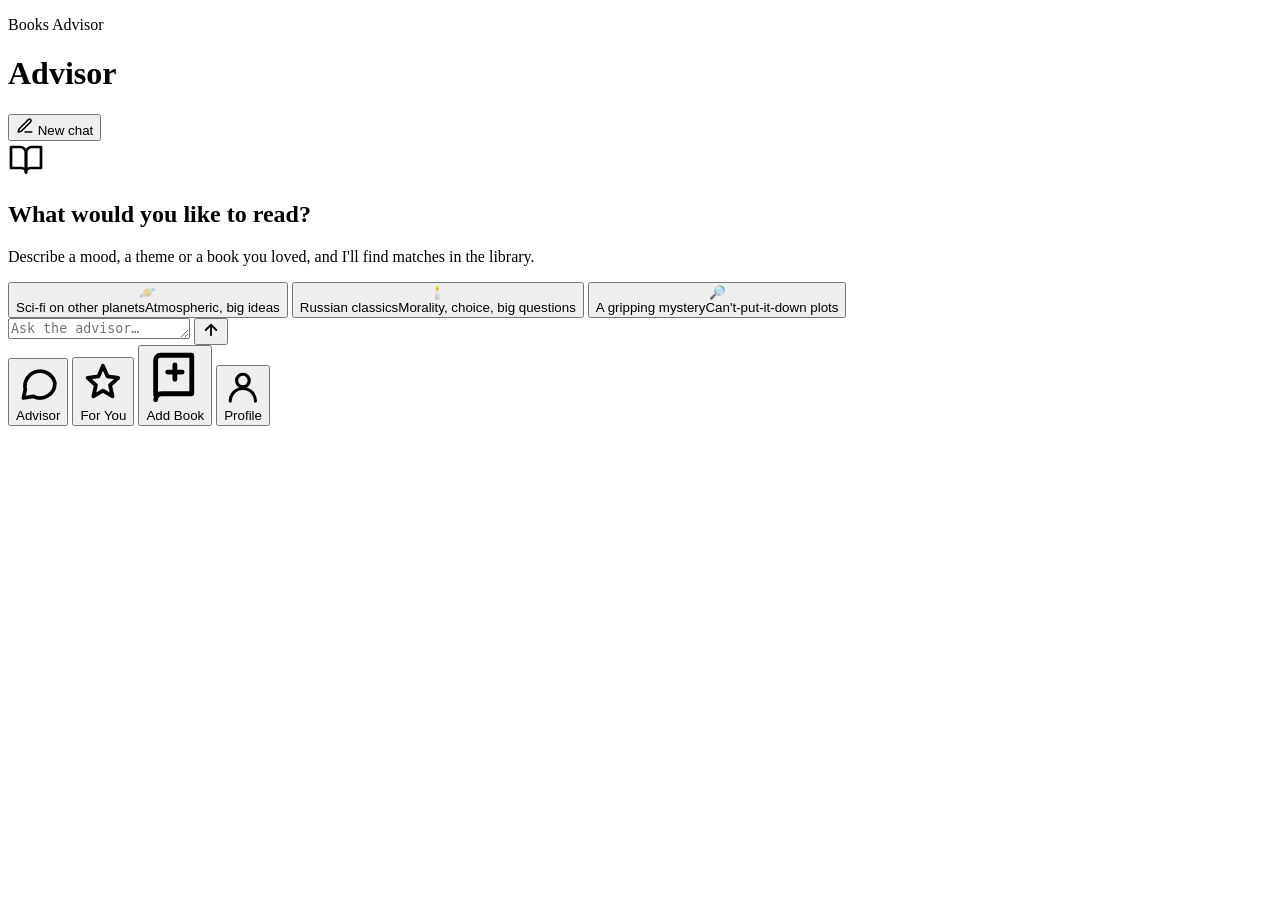
==== web/static/user.html @ ba663d17 "Split web into reader app and admin console, translate to English - Reader app (/), mobile-first: Ad" ====
<!doctype html>
<html lang="en">
<head>
  <meta charset="utf-8">
  <meta name="viewport" content="width=device-width, initial-scale=1, viewport-fit=cover">
  <meta name="theme-color" content="#f1f3f7" media="(prefers-color-scheme: light)">
  <meta name="theme-color" content="#0e1117" media="(prefers-color-scheme: dark)">
  <title>Books Advisor</title>
  <link rel="preconnect" href="https://fonts.googleapis.com">
  <link rel="stylesheet" href="https://fonts.googleapis.com/css2?family=Nunito+Sans:opsz,wght@6..12,500;6..12,600;6..12,700&display=swap">
  <link rel="stylesheet" href="/static/base.css">
  <link rel="stylesheet" href="/static/user.css">
</head>
<body>
<div class="app" id="app" data-view="chat">
  <header class="appbar">
    <div class="appbar-titles">
      <p class="eyebrow" id="eyebrow">Books Advisor</p>
      <h1 id="page-title">Advisor</h1>
    </div>
    <div class="appbar-right">
      <span class="dot" id="conn-dot" title="Connection"></span>
      <button class="btn sm ghost" id="newchat-btn" title="Start a new chat">
        <svg width="18" height="18" viewBox="0 0 24 24" fill="none" stroke="currentColor" stroke-width="2" stroke-linecap="round" stroke-linejoin="round"><path d="M12 20h9"/><path d="M16.5 3.5a2.1 2.1 0 0 1 3 3L7 19l-4 1 1-4Z"/></svg>
        New chat
      </button>
    </div>
  </header>

  <main>
    <!-- Advisor chat -->
    <section data-panel="chat">
      <div class="alert attention enter" id="chat-alert" hidden style="margin-bottom:12px"></div>
      <div class="messages" id="messages">
        <div class="empty" id="chat-empty">
          <div class="empty-art">
            <svg width="36" height="36" viewBox="0 0 24 24" fill="none" stroke="currentColor" stroke-width="1.8" stroke-linecap="round" stroke-linejoin="round"><path d="M2 4h6a4 4 0 0 1 4 4v13a3 3 0 0 0-3-3H2z"/><path d="M22 4h-6a4 4 0 0 0-4 4v13a3 3 0 0 1 3-3h7z"/></svg>
          </div>
          <h2>What would you like to read?</h2>
          <p class="muted">Describe a mood, a theme or a book you loved, and I'll find matches in the library.</p>
          <div class="suggestions">
            <button class="suggestion" data-suggest="Recommend atmospheric science fiction set on other planets">🪐 <div>Sci-fi on other planets<span>Atmospheric, big ideas</span></div></button>
            <button class="suggestion" data-suggest="I want a classic Russian novel about morality and choice">🕯️ <div>Russian classics<span>Morality, choice, big questions</span></div></button>
            <button class="suggestion" data-suggest="Something gripping and mysterious I can't put down">🔎 <div>A gripping mystery<span>Can't-put-it-down plots</span></div></button>
          </div>
        </div>
      </div>
      <div class="composer-bar" id="composer-bar">
        <form class="composer" id="composer">
          <textarea class="textarea" id="chat-input" rows="1" placeholder="Ask the advisor…" aria-label="Message"></textarea>
          <button type="button" class="btn ghost mic" id="mic-btn" title="Voice input" hidden>
            <svg width="18" height="18" viewBox="0 0 24 24" fill="none" stroke="currentColor" stroke-width="2" stroke-linecap="round"><rect x="9" y="3" width="6" height="11" rx="3"/><path d="M5 11a7 7 0 0 0 14 0M12 18v3"/></svg>
          </button>
          <button class="btn primary" id="send-btn" aria-label="Send">
            <svg width="18" height="18" viewBox="0 0 24 24" fill="none" stroke="currentColor" stroke-width="2.4" stroke-linecap="round" stroke-linejoin="round"><path d="M12 19V5M5 12l7-7 7 7"/></svg>
          </button>
        </form>
      </div>
    </section>

    <!-- For You -->
    <section data-panel="forme" hidden>
      <div class="row" style="margin-bottom:6px">
        <p class="section-note" style="margin:0 auto 0 0">Based on your age, language, likes and chat history.</p>
        <button class="btn sm" id="forme-refresh">
          <svg width="16" height="16" viewBox="0 0 24 24" fill="none" stroke="currentColor" stroke-width="2.2" stroke-linecap="round" stroke-linejoin="round"><path d="M21 12a9 9 0 1 1-3-6.7L21 8"/><path d="M21 3v5h-5"/></svg>
          Refresh
        </button>
      </div>
      <div id="forme-body" style="margin-top:12px"></div>
    </section>

    <!-- Add a book -->
    <section data-panel="add" hidden>
      <p class="section-note">Fill it in English: search runs on English embeddings. The book joins the library right away.</p>
      <div class="alert attention" id="add-alert" hidden style="margin-bottom:14px"></div>
      <form id="add-form" class="card form-stack">
        <div class="field"><label for="f-title">Title</label><input class="input" id="f-title" name="title" required placeholder="1984"></div>
        <div class="field"><label for="f-author">Author</label><input class="input" id="f-author" name="author" required placeholder="George Orwell"></div>
        <div class="field"><label for="f-genre">Genre</label><input class="input" id="f-genre" name="genre" required placeholder="Science Fiction" list="genre-list"><datalist id="genre-list"></datalist></div>
        <div class="field"><label for="f-rating">Rating <span class="hint">optional, 0–5</span></label><input class="input num" id="f-rating" name="rating" type="number" min="0" max="5" step="0.1" inputmode="decimal" placeholder="4.5"></div>
        <div class="field"><label for="f-desc">Description</label><textarea class="textarea" id="f-desc" name="description" required placeholder="A dystopian novel about a totalitarian society"></textarea></div>
        <button class="btn primary" id="add-submit">Add to library</button>
      </form>
    </section>

    <!-- Profile -->
    <section data-panel="profile" hidden>
      <div class="alert attention enter" id="profile-alert" hidden style="margin-bottom:14px">Tell us a little about yourself to get personal picks and start chatting.</div>
      <form class="card" id="profile-form">
        <div class="profile-head">
          <div class="avatar lg" id="avatar">?</div>
          <div>
            <h2 id="profile-name">Reader</h2>
            <p class="muted small" id="profile-sub">Not set up yet</p>
          </div>
        </div>
        <div class="form-stack">
          <div class="field"><label for="p-name">Name</label><input class="input" id="p-name" maxlength="60" autocomplete="nickname" placeholder="How should we call you?"></div>
          <div class="field"><label for="p-age">Age</label><input class="input num" id="p-age" type="number" min="5" max="110" inputmode="numeric" required placeholder="25">
            <span class="hint">Helps us suggest books readers your age enjoy.</span></div>
          <div class="field"><label for="p-lang">Language</label>
            <select class="select" id="p-lang">
              <option value="en">English</option><option value="ru">Russian</option><option value="de">German</option>
              <option value="fr">French</option><option value="es">Spanish</option><option value="it">Italian</option>
              <option value="pt">Portuguese</option><option value="uk">Ukrainian</option><option value="kk">Kazakh</option>
              <option value="zh">Chinese</option><option value="ja">Japanese</option><option value="tr">Turkish</option>
            </select>
            <span class="hint">Books popular with readers of your language rank higher.</span></div>
          <button class="btn primary" id="profile-save">Save profile</button>
        </div>
      </form>
      <div class="card">
        <div class="list-row"><span>Advisor</span><span class="badge" id="engine-badge">Loading</span></div>
        <div class="list-row"><span>Connection</span><span class="badge ok" id="conn-text">Online</span></div>
      </div>
    </section>
  </main>

  <nav class="tabbar" role="tablist">
    <button class="tab" role="tab" data-view="chat" aria-selected="true"><span class="tab-icon">
      <svg viewBox="0 0 24 24" fill="none" stroke="currentColor" stroke-width="2" stroke-linecap="round" stroke-linejoin="round"><path d="M21 12a8 8 0 0 1-11.6 7.1L4 20l1-4.6A8 8 0 1 1 21 12Z"/></svg></span>Advisor</button>
    <button class="tab" role="tab" data-view="forme"><span class="tab-icon">
      <svg viewBox="0 0 24 24" fill="none" stroke="currentColor" stroke-width="2" stroke-linecap="round" stroke-linejoin="round"><path d="M12 3l2.4 5.6L20 9.3l-4.3 3.9 1.3 5.8L12 16l-5 3 1.3-5.8L4 9.3l5.6-.7Z"/></svg></span>For You</button>
    <button class="tab" role="tab" data-view="add"><span class="tab-icon">
      <svg viewBox="0 0 24 24" fill="none" stroke="currentColor" stroke-width="2" stroke-linecap="round" stroke-linejoin="round"><path d="M4 19.5V5a2 2 0 0 1 2-2h13v16H6.5A2.5 2.5 0 0 0 4 21.5"/><path d="M12 7v6M9 10h6"/></svg></span>Add Book</button>
    <button class="tab" role="tab" data-view="profile"><span class="tab-icon">
      <svg viewBox="0 0 24 24" fill="none" stroke="currentColor" stroke-width="2" stroke-linecap="round" stroke-linejoin="round"><circle cx="12" cy="8" r="4"/><path d="M4 21a8 8 0 0 1 16 0"/></svg></span>Profile</button>
  </nav>
</div>

<div class="backdrop" id="confirm-dialog" hidden>
  <div class="dialog pop" role="alertdialog" aria-labelledby="confirm-title">
    <h2 id="confirm-title"></h2>
    <p class="muted" id="confirm-text"></p>
    <div class="row end">
      <button class="btn ghost" id="confirm-no">Cancel</button>
      <button class="btn danger" id="confirm-yes">Confirm</button>
    </div>
  </div>
</div>
<div class="toast" id="toast" hidden></div>
<script src="/static/common.js"></script>
<script src="/static/user.js"></script>
</body>
</html>
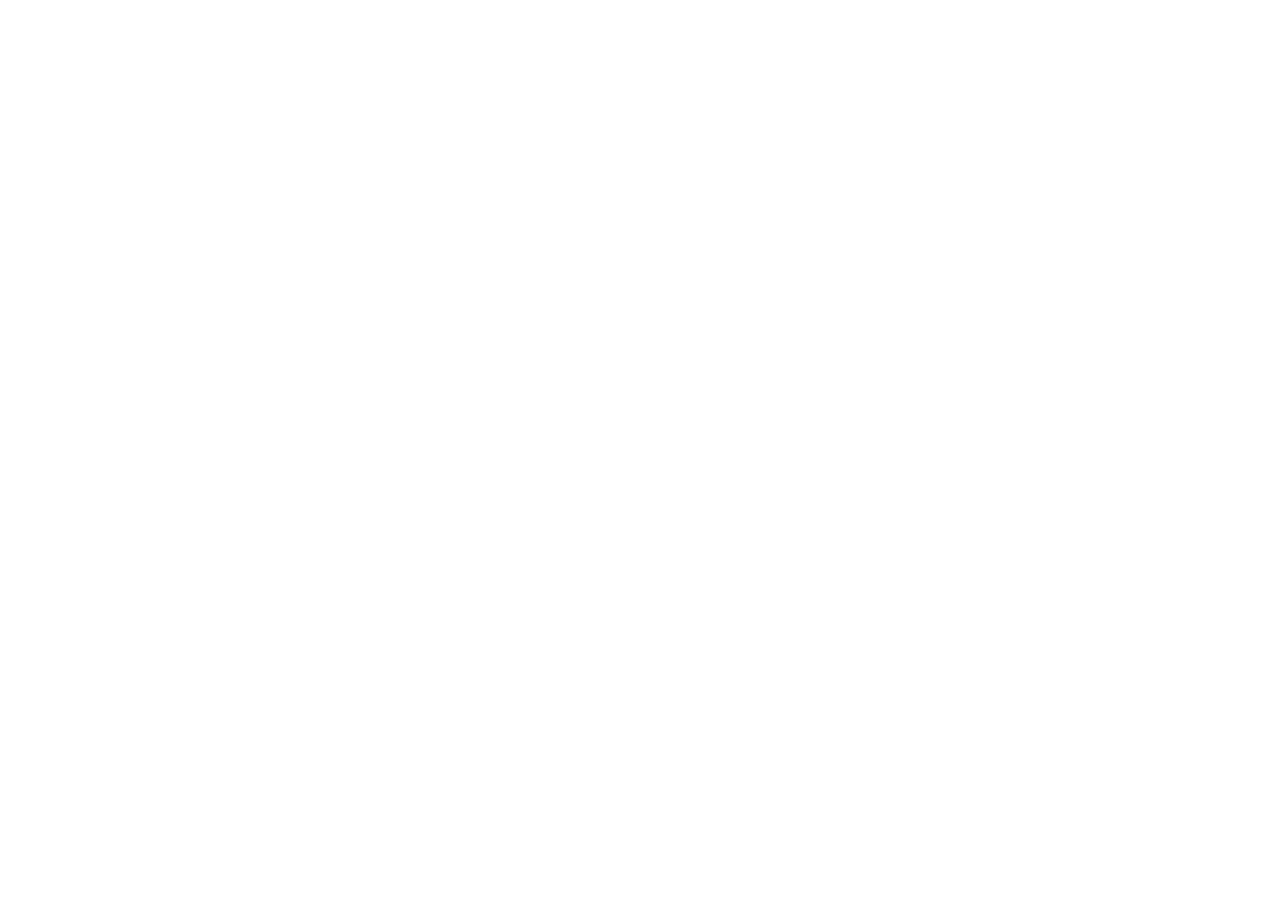
==== commit 2f949df5: "Add accounts with bearer tokens and a personal-data agreement - Register/login with email and passwo" ====
--- a/web/static/user.html
+++ b/web/static/user.html
@@ -12,7 +12,58 @@
   <link rel="stylesheet" href="/static/user.css">
 </head>
 <body>
-<div class="app" id="app" data-view="chat">
+<!-- Signed out: sign in / create account -->
+<div class="gate" id="auth" hidden>
+  <div class="gate-head">
+    <div class="empty-art"><svg width="30" height="30" viewBox="0 0 24 24" fill="none" stroke="currentColor" stroke-width="1.8" stroke-linecap="round" stroke-linejoin="round"><path d="M2 4h6a4 4 0 0 1 4 4v13a3 3 0 0 0-3-3H2z"/><path d="M22 4h-6a4 4 0 0 0-4 4v13a3 3 0 0 1 3-3h7z"/></svg></div>
+    <h1>Books Advisor</h1>
+    <p class="muted">Your personal librarian: ask for a mood, get five books worth reading.</p>
+  </div>
+  <div class="segmented" role="tablist">
+    <button type="button" role="tab" data-auth="signin" aria-selected="true">Sign in</button>
+    <button type="button" role="tab" data-auth="signup" aria-selected="false">Create account</button>
+  </div>
+  <form class="card form-stack enter" id="signin-form">
+    <div class="field"><label for="si-email">Email</label><input class="input" id="si-email" type="email" autocomplete="email" required></div>
+    <div class="field"><label for="si-password">Password</label><input class="input" id="si-password" type="password" autocomplete="current-password" required></div>
+    <button class="btn primary" id="signin-btn">Sign in</button>
+  </form>
+  <form class="card form-stack enter" id="signup-form" hidden>
+    <div class="field"><label for="su-name">Name <span class="hint">optional</span></label><input class="input" id="su-name" maxlength="60" autocomplete="nickname" placeholder="How should we call you?"></div>
+    <div class="field"><label for="su-email">Email</label><input class="input" id="su-email" type="email" autocomplete="email" required></div>
+    <div class="field"><label for="su-password">Password</label><input class="input" id="su-password" type="password" autocomplete="new-password" minlength="8" required>
+      <span class="hint">At least 8 characters.</span></div>
+    <div class="row" style="gap:12px;flex-wrap:nowrap">
+      <div class="field" style="flex:1"><label for="su-age">Age</label><input class="input num" id="su-age" type="number" min="5" max="110" inputmode="numeric" required placeholder="25"></div>
+      <div class="field" style="flex:2"><label for="su-lang">Language</label><select class="select" id="su-lang">
+              <option value="en">English</option><option value="ru">Russian</option><option value="de">German</option>
+              <option value="fr">French</option><option value="es">Spanish</option><option value="it">Italian</option>
+              <option value="pt">Portuguese</option><option value="uk">Ukrainian</option><option value="kk">Kazakh</option>
+              <option value="zh">Chinese</option><option value="ja">Japanese</option><option value="tr">Turkish</option>
+            </select></div>
+    </div>
+    <label class="consent"><input type="checkbox" id="su-consent" required>
+      <span>I agree to the processing of my personal data as described in the <a href="/privacy" target="_blank" rel="noopener">Privacy Policy</a>.</span></label>
+    <button class="btn primary" id="signup-btn" disabled>Create account</button>
+  </form>
+</div>
+
+<!-- Signed in, but the privacy policy changed since they accepted it -->
+<div class="gate" id="consent-screen" hidden>
+  <div class="gate-head">
+    <div class="empty-art"><svg width="30" height="30" viewBox="0 0 24 24" fill="none" stroke="currentColor" stroke-width="1.8" stroke-linecap="round" stroke-linejoin="round"><path d="M2 4h6a4 4 0 0 1 4 4v13a3 3 0 0 0-3-3H2z"/><path d="M22 4h-6a4 4 0 0 0-4 4v13a3 3 0 0 1 3-3h7z"/></svg></div>
+    <h1>We've updated our Privacy Policy</h1>
+    <p class="muted">Please review how we handle your personal data. You need to accept the new version to keep using Books Advisor.</p>
+  </div>
+  <div class="card form-stack">
+    <a class="btn" href="/privacy" target="_blank" rel="noopener">Read the Privacy Policy ↗</a>
+    <label class="consent"><input type="checkbox" id="re-consent"><span>I agree to the processing of my personal data under the updated policy.</span></label>
+    <button class="btn primary" id="re-consent-btn" disabled>Accept and continue</button>
+    <button class="btn ghost" id="re-consent-signout">Sign out instead</button>
+  </div>
+</div>
+
+<div class="app" id="app" data-view="chat" hidden>
   <header class="appbar">
     <div class="appbar-titles">
       <p class="eyebrow" id="eyebrow">Books Advisor</p>
@@ -61,7 +112,7 @@
     <!-- For You -->
     <section data-panel="forme" hidden>
       <div class="row" style="margin-bottom:6px">
-        <p class="section-note" style="margin:0 auto 0 0">Based on your age, language, likes and chat history.</p>
+        <p class="section-note" style="margin:0 auto 0 0">Based on your age, language, likes and chat history. Tap a book to read about it.</p>
         <button class="btn sm" id="forme-refresh">
           <svg width="16" height="16" viewBox="0 0 24 24" fill="none" stroke="currentColor" stroke-width="2.2" stroke-linecap="round" stroke-linejoin="round"><path d="M21 12a9 9 0 1 1-3-6.7L21 8"/><path d="M21 3v5h-5"/></svg>
           Refresh
@@ -79,6 +130,8 @@
         <div class="field"><label for="f-author">Author</label><input class="input" id="f-author" name="author" required placeholder="George Orwell"></div>
         <div class="field"><label for="f-genre">Genre</label><input class="input" id="f-genre" name="genre" required placeholder="Science Fiction" list="genre-list"><datalist id="genre-list"></datalist></div>
         <div class="field"><label for="f-rating">Rating <span class="hint">optional, 0–5</span></label><input class="input num" id="f-rating" name="rating" type="number" min="0" max="5" step="0.1" inputmode="decimal" placeholder="4.5"></div>
+        <div class="field"><label for="f-link">Link <span class="hint">optional</span></label><input class="input" id="f-link" name="link" type="url" inputmode="url" placeholder="https://openlibrary.org/works/…">
+          <span class="hint">A page about the book that opens without registration. Leave empty and we'll find it on Open Library.</span></div>
         <div class="field"><label for="f-desc">Description</label><textarea class="textarea" id="f-desc" name="description" required placeholder="A dystopian novel about a totalitarian society"></textarea></div>
         <button class="btn primary" id="add-submit">Add to library</button>
       </form>
@@ -93,6 +146,7 @@
           <div>
             <h2 id="profile-name">Reader</h2>
             <p class="muted small" id="profile-sub">Not set up yet</p>
+            <p class="muted small" id="profile-email"></p>
           </div>
         </div>
         <div class="form-stack">
@@ -110,6 +164,13 @@
           <button class="btn primary" id="profile-save">Save profile</button>
         </div>
       </form>
+      <div class="card form-stack">
+        <h2>Your data</h2>
+        <p class="muted small">We store your account, profile, reactions and recommendation history to personalise picks. See the <a href="/privacy" target="_blank" rel="noopener">Privacy Policy</a>.</p>
+        <button class="btn" id="export-btn">Download my data</button>
+        <button class="btn" id="signout-btn">Sign out</button>
+        <button class="btn danger" id="delete-btn">Delete account</button>
+      </div>
       <div class="card">
         <div class="list-row"><span>Advisor</span><span class="badge" id="engine-badge">Loading</span></div>
         <div class="list-row"><span>Connection</span><span class="badge ok" id="conn-text">Online</span></div>
@@ -139,6 +200,18 @@
     </div>
   </div>
 </div>
+<div class="backdrop" id="delete-dialog" hidden>
+  <form class="dialog pop" id="delete-form">
+    <h2>Delete your account?</h2>
+    <p class="muted">This withdraws your consent and permanently deletes your account, profile, reactions and history. It can't be undone.</p>
+    <div class="field" style="margin-top:14px"><label for="del-password">Confirm with your password</label>
+      <input class="input" id="del-password" type="password" autocomplete="current-password" required></div>
+    <div class="row end">
+      <button type="button" class="btn ghost" id="delete-cancel">Cancel</button>
+      <button class="btn danger">Delete forever</button>
+    </div>
+  </form>
+</div>
 <div class="toast" id="toast" hidden></div>
 <script src="/static/common.js"></script>
 <script src="/static/user.js"></script>
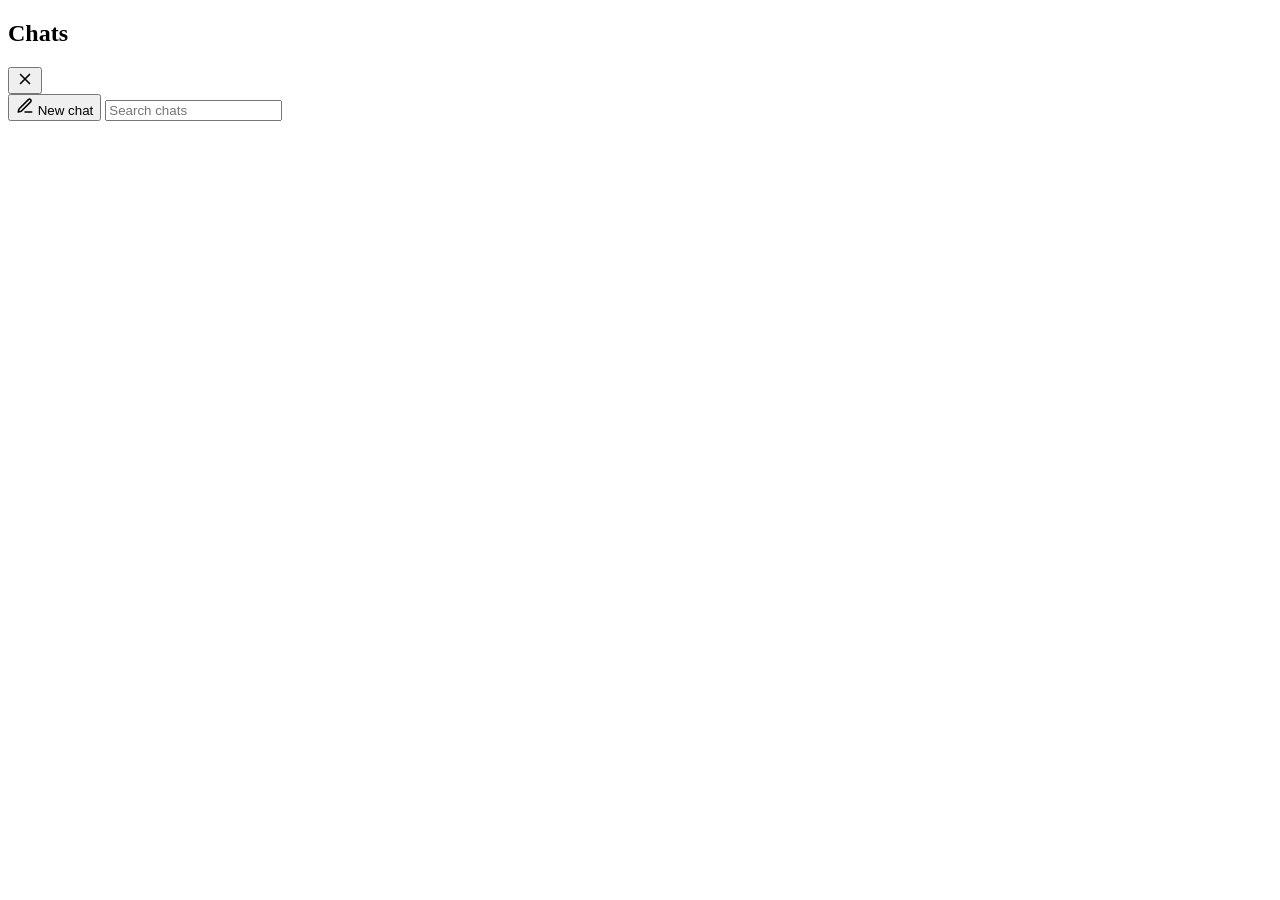
==== commit 502ac110: "Save advisor chats, with a searchable chat history drawer - Store every chat and its messages (with " ====
--- a/web/static/user.html
+++ b/web/static/user.html
@@ -63,14 +63,21 @@
   </div>
 </div>
 
-<div class="app" id="app" data-view="chat" hidden>
+<div class="app" id="app" data-view="feed" hidden>
   <header class="appbar">
+    <button class="btn sm ghost back-btn" id="back-btn" aria-label="Back" hidden>
+      <svg width="20" height="20" viewBox="0 0 24 24" fill="none" stroke="currentColor" stroke-width="2.2" stroke-linecap="round" stroke-linejoin="round"><path d="M15 18l-6-6 6-6"/></svg>
+    </button>
     <div class="appbar-titles">
       <p class="eyebrow" id="eyebrow">Books Advisor</p>
       <h1 id="page-title">Advisor</h1>
     </div>
     <div class="appbar-right">
       <span class="dot" id="conn-dot" title="Connection"></span>
+      <button class="btn sm ghost" id="history-btn" title="Your chats" aria-label="Your chats" aria-controls="chat-drawer" aria-expanded="false">
+        <svg width="18" height="18" viewBox="0 0 24 24" fill="none" stroke="currentColor" stroke-width="2" stroke-linecap="round" stroke-linejoin="round"><path d="M3 6h18M3 12h12M3 18h8"/></svg>
+        Chats
+      </button>
       <button class="btn sm ghost" id="newchat-btn" title="Start a new chat">
         <svg width="18" height="18" viewBox="0 0 24 24" fill="none" stroke="currentColor" stroke-width="2" stroke-linecap="round" stroke-linejoin="round"><path d="M12 20h9"/><path d="M16.5 3.5a2.1 2.1 0 0 1 3 3L7 19l-4 1 1-4Z"/></svg>
         New chat
@@ -79,8 +86,33 @@
   </header>
 
   <main>
+    <!-- Feed: posts from joined communities and books from followed readers -->
+    <section data-panel="feed">
+      <div id="feed-body"></div>
+      <button class="btn more-btn" id="feed-more" hidden>Show more</button>
+    </section>
+
+    <!-- Explore: communities, catalog authors, readers -->
+    <section data-panel="explore" hidden>
+      <div class="seg" role="tablist" id="explore-tabs">
+        <button type="button" role="tab" data-explore="communities" aria-selected="true">Communities</button>
+        <button type="button" role="tab" data-explore="authors" aria-selected="false">Authors</button>
+        <button type="button" role="tab" data-explore="people" aria-selected="false">Readers</button>
+      </div>
+      <div class="explore-bar">
+        <input class="input" id="explore-q" type="search" placeholder="Search communities" aria-label="Search">
+        <a class="btn primary" id="explore-create" href="#new-community">New</a>
+      </div>
+      <div id="explore-list"></div>
+      <button class="btn more-btn" id="explore-more" hidden>Show more</button>
+      <p class="section-note" style="margin-top:20px">Know a book the library is missing? <a class="link" href="#add">Add it to the library</a>.</p>
+    </section>
+
+    <!-- Detail pages: a reader, an author, a community, a published book, and their forms -->
+    <section data-panel="page" hidden></section>
+
     <!-- Advisor chat -->
-    <section data-panel="chat">
+    <section data-panel="chat" hidden>
       <div class="alert attention enter" id="chat-alert" hidden style="margin-bottom:12px"></div>
       <div class="messages" id="messages">
         <div class="empty" id="chat-empty">
@@ -140,6 +172,7 @@
     <!-- Profile -->
     <section data-panel="profile" hidden>
       <div class="alert attention enter" id="profile-alert" hidden style="margin-bottom:14px">Tell us a little about yourself to get personal picks and start chatting.</div>
+      <div id="my-social"></div>
       <form class="card" id="profile-form">
         <div class="profile-head">
           <div class="avatar lg" id="avatar">?</div>
@@ -150,7 +183,9 @@
           </div>
         </div>
         <div class="form-stack">
-          <div class="field"><label for="p-name">Name</label><input class="input" id="p-name" maxlength="60" autocomplete="nickname" placeholder="How should we call you?"></div>
+          <div class="field"><label for="p-name">Name</label><input class="input" id="p-name" maxlength="60" autocomplete="nickname" placeholder="How should we call you?">
+            <span class="hint">Shown on your public profile.</span></div>
+          <div class="field"><label for="p-bio">About you <span class="hint">optional, public</span></label><textarea class="textarea" id="p-bio" maxlength="500" rows="3" style="min-height:80px" placeholder="What you read, what you write"></textarea></div>
           <div class="field"><label for="p-age">Age</label><input class="input num" id="p-age" type="number" min="5" max="110" inputmode="numeric" required placeholder="25">
             <span class="hint">Helps us suggest books readers your age enjoy.</span></div>
           <div class="field"><label for="p-lang">Language</label>
@@ -161,7 +196,7 @@
               <option value="zh">Chinese</option><option value="ja">Japanese</option><option value="tr">Turkish</option>
             </select>
             <span class="hint">Books popular with readers of your language rank higher.</span></div>
-          <button class="btn primary" id="profile-save">Save profile</button>
+          <button class="btn primary" id="profile-save">Save changes</button>
         </div>
       </form>
       <div class="card form-stack">
@@ -179,16 +214,35 @@
   </main>
 
   <nav class="tabbar" role="tablist">
-    <button class="tab" role="tab" data-view="chat" aria-selected="true"><span class="tab-icon">
+    <button class="tab" role="tab" data-view="feed" aria-selected="true"><span class="tab-icon">
+      <svg viewBox="0 0 24 24" fill="none" stroke="currentColor" stroke-width="2" stroke-linecap="round" stroke-linejoin="round"><path d="M3 10.5 12 3l9 7.5V20a1 1 0 0 1-1 1h-5v-6H9v6H4a1 1 0 0 1-1-1Z"/></svg></span>Feed</button>
+    <button class="tab" role="tab" data-view="chat"><span class="tab-icon">
       <svg viewBox="0 0 24 24" fill="none" stroke="currentColor" stroke-width="2" stroke-linecap="round" stroke-linejoin="round"><path d="M21 12a8 8 0 0 1-11.6 7.1L4 20l1-4.6A8 8 0 1 1 21 12Z"/></svg></span>Advisor</button>
     <button class="tab" role="tab" data-view="forme"><span class="tab-icon">
       <svg viewBox="0 0 24 24" fill="none" stroke="currentColor" stroke-width="2" stroke-linecap="round" stroke-linejoin="round"><path d="M12 3l2.4 5.6L20 9.3l-4.3 3.9 1.3 5.8L12 16l-5 3 1.3-5.8L4 9.3l5.6-.7Z"/></svg></span>For You</button>
-    <button class="tab" role="tab" data-view="add"><span class="tab-icon">
-      <svg viewBox="0 0 24 24" fill="none" stroke="currentColor" stroke-width="2" stroke-linecap="round" stroke-linejoin="round"><path d="M4 19.5V5a2 2 0 0 1 2-2h13v16H6.5A2.5 2.5 0 0 0 4 21.5"/><path d="M12 7v6M9 10h6"/></svg></span>Add Book</button>
+    <button class="tab" role="tab" data-view="explore"><span class="tab-icon">
+      <svg viewBox="0 0 24 24" fill="none" stroke="currentColor" stroke-width="2" stroke-linecap="round" stroke-linejoin="round"><circle cx="12" cy="12" r="9"/><path d="m15.5 8.5-2 5-5 2 2-5Z"/></svg></span>Explore</button>
     <button class="tab" role="tab" data-view="profile"><span class="tab-icon">
       <svg viewBox="0 0 24 24" fill="none" stroke="currentColor" stroke-width="2" stroke-linecap="round" stroke-linejoin="round"><circle cx="12" cy="8" r="4"/><path d="M4 21a8 8 0 0 1 16 0"/></svg></span>Profile</button>
   </nav>
 </div>
+
+<!-- Saved advisor chats: slides in from the left -->
+<div class="drawer-backdrop" id="drawer-backdrop" hidden></div>
+<aside class="drawer" id="chat-drawer" aria-label="Your chats" inert>
+  <div class="drawer-head">
+    <h2>Chats</h2>
+    <button class="btn sm ghost" id="drawer-close" aria-label="Close">
+      <svg width="18" height="18" viewBox="0 0 24 24" fill="none" stroke="currentColor" stroke-width="2.2" stroke-linecap="round"><path d="M6 6l12 12M18 6 6 18"/></svg>
+    </button>
+  </div>
+  <button class="btn primary" id="drawer-new">
+    <svg width="18" height="18" viewBox="0 0 24 24" fill="none" stroke="currentColor" stroke-width="2" stroke-linecap="round" stroke-linejoin="round"><path d="M12 20h9"/><path d="M16.5 3.5a2.1 2.1 0 0 1 3 3L7 19l-4 1 1-4Z"/></svg>
+    New chat
+  </button>
+  <input class="input" id="chat-search" type="search" placeholder="Search chats" aria-label="Search chats">
+  <div class="chat-list" id="chat-list" role="list"></div>
+</aside>
 
 <div class="backdrop" id="confirm-dialog" hidden>
   <div class="dialog pop" role="alertdialog" aria-labelledby="confirm-title">
@@ -215,5 +269,6 @@
 <div class="toast" id="toast" hidden></div>
 <script src="/static/common.js"></script>
 <script src="/static/user.js"></script>
+<script src="/static/social.js"></script>
 </body>
 </html>
